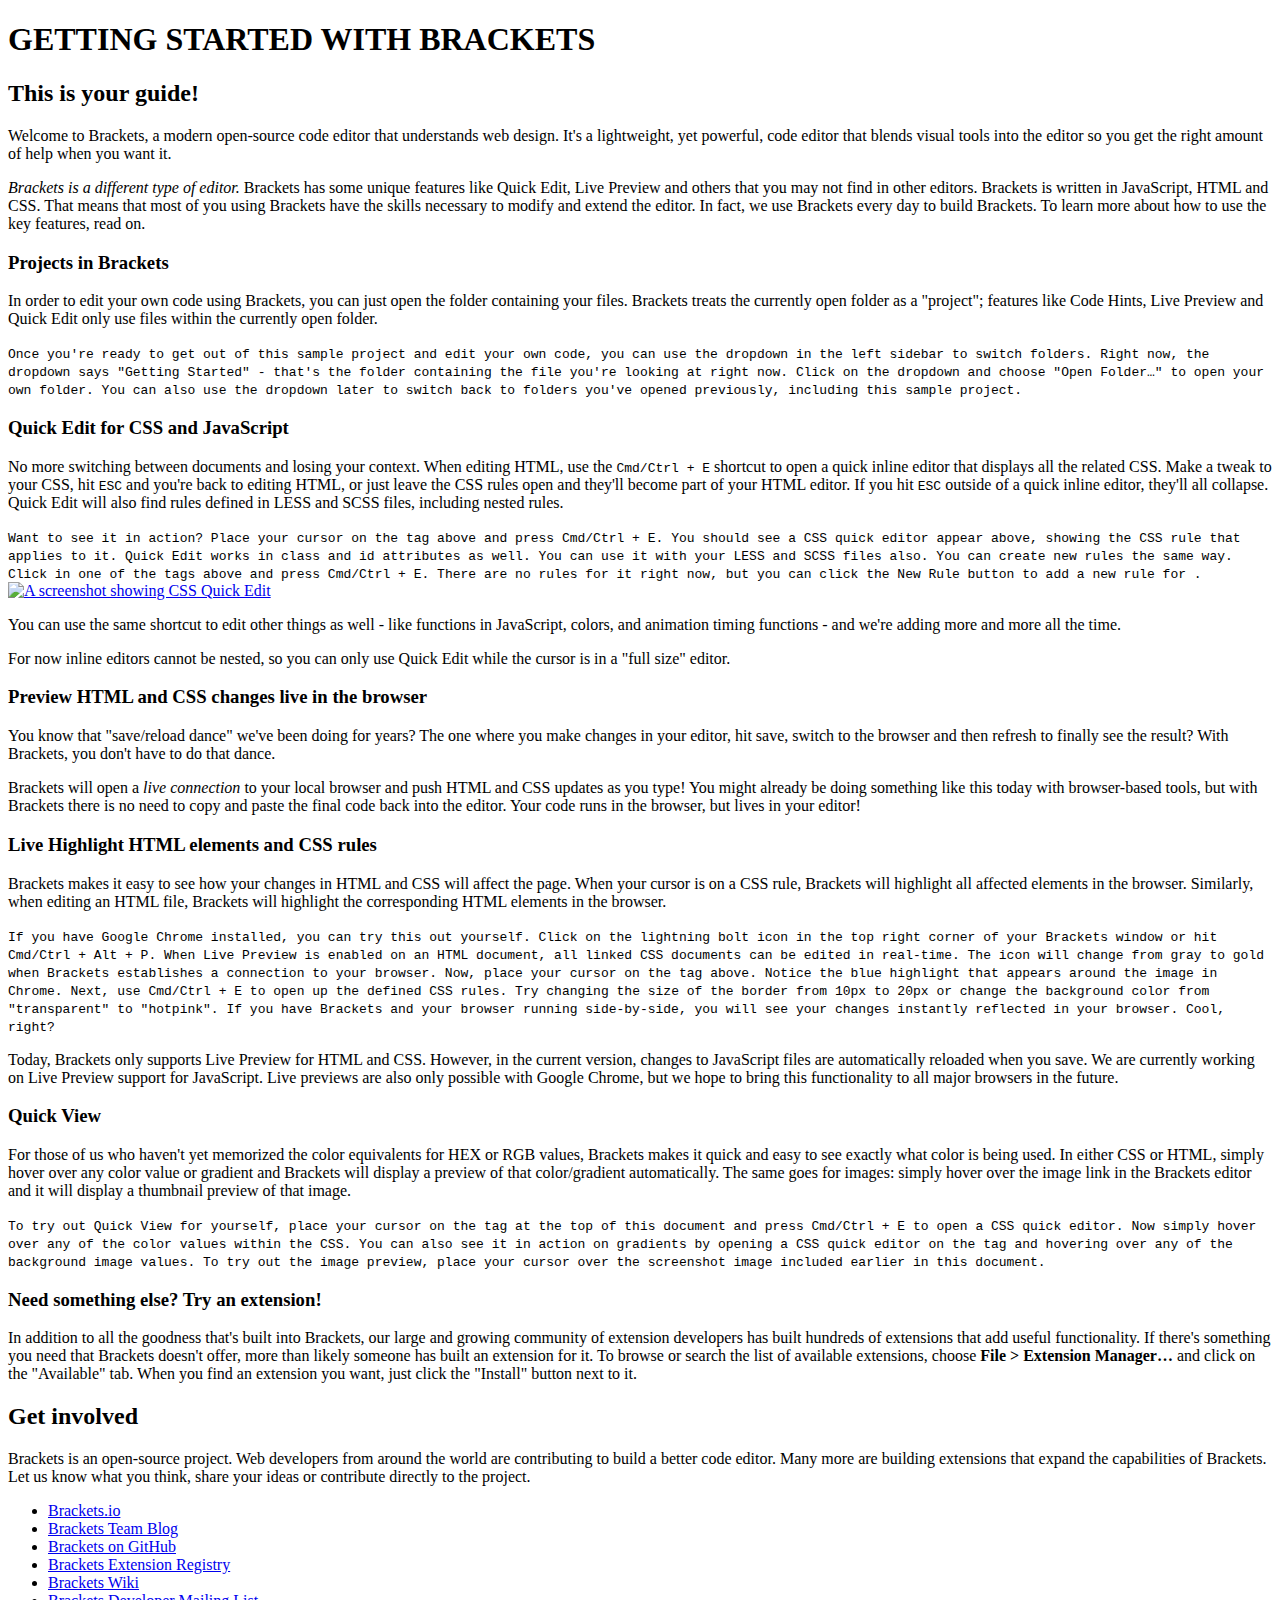
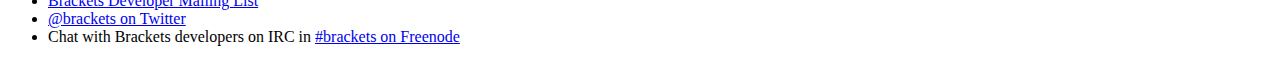
==== index.html @ b968aa74 "News Website" ====
<!DOCTYPE html>
<html>
    
    <head>
        <meta charset="utf-8">
        <meta http-equiv="X-UA-Compatible" content="IE=edge">
        <title>GETTING STARTED WITH BRACKETS</title>
        <meta name="description" content="An interactive getting started guide for Brackets.">
        <link rel="stylesheet" href="main.css">
    </head>
    <body>
        
        <h1>GETTING STARTED WITH BRACKETS</h1>
        <h2>This is your guide!</h2>
        
        <!--
            MADE WITH <3 AND JAVASCRIPT
        -->
        
        <p>
            Welcome to Brackets, a modern open-source code editor that understands web design. It's a lightweight,
            yet powerful, code editor that blends visual tools into the editor so you get the right amount of help
            when you want it.
        </p>
        
        <!--
            WHAT IS BRACKETS?
        -->
        <p>
            <em>Brackets is a different type of editor.</em>
            Brackets has some unique features like Quick Edit, Live Preview and others that you may not find in other
            editors. Brackets is written in JavaScript, HTML and CSS. That means that most of you using Brackets
            have the skills necessary to modify and extend the editor. In fact, we use Brackets every day to build
            Brackets. To learn more about how to use the key features, read on.
        </p>
        
        <!--
            GET STARTED WITH YOUR OWN FILES
        -->
        
        <h3>Projects in Brackets</h3>
        <p>
            In order to edit your own code using Brackets, you can just open the folder containing your files.
            Brackets treats the currently open folder as a "project"; features like Code Hints, Live Preview and
            Quick Edit only use files within the currently open folder.
        </p>
        
        <samp>
            Once you're ready to get out of this sample project and edit your own code, you can use the dropdown
            in the left sidebar to switch folders. Right now, the dropdown says "Getting Started" - that's the
            folder containing the file you're looking at right now. Click on the dropdown and choose "Open Folder…"
            to open your own folder.
            You can also use the dropdown later to switch back to folders you've opened previously, including this
            sample project.
        </samp>
        
        <!--
            THE RELATIONSHIP BETWEEN HTML, CSS AND JAVASCRIPT
        -->
        <h3>Quick Edit for CSS and JavaScript</h3>
        <p>
            No more switching between documents and losing your context. When editing HTML, use the
            <kbd>Cmd/Ctrl + E</kbd> shortcut to open a quick inline editor that displays all the related CSS.
            Make a tweak to your CSS, hit <kbd>ESC</kbd> and you're back to editing HTML, or just leave the
            CSS rules open and they'll become part of your HTML editor. If you hit <kbd>ESC</kbd> outside of
            a quick inline editor, they'll all collapse. Quick Edit will also find rules defined in LESS and
            SCSS files, including nested rules.
        </p>
        
        <samp>
            Want to see it in action? Place your cursor on the <!-- <samp> --> tag above and press
            <kbd>Cmd/Ctrl + E</kbd>. You should see a CSS quick editor appear above, showing the CSS rule that
            applies to it. Quick Edit works in class and id attributes as well. You can use it with your
            LESS and SCSS files also.
            
            You can create new rules the same way. Click in one of the <!-- <p> --> tags above and press
            <kbd>Cmd/Ctrl + E</kbd>. There are no rules for it right now, but you can click the New Rule
            button to add a new rule for <!-- <p> -->.
        </samp>
        
        <a href="screenshots/quick-edit.png">
            <img alt="A screenshot showing CSS Quick Edit" src="screenshots/quick-edit.png" />
        </a>
        
        <p>
            You can use the same shortcut to edit other things as well - like functions in JavaScript,
            colors, and animation timing functions - and we're adding more and more all the time.
        </p>
        <p>
            For now inline editors cannot be nested, so you can only use Quick Edit while the cursor
            is in a "full size" editor.
        </p>
        
        <!--
            LIVE PREVIEW
        -->
        <h3>Preview HTML and CSS changes live in the browser</h3>
        <p>
            You know that "save/reload dance" we've been doing for years? The one where you make changes in
            your editor, hit save, switch to the browser and then refresh to finally see the result?
            With Brackets, you don't have to do that dance.
        </p>
        <p>
            Brackets will open a <em>live connection</em> to your local browser and push HTML and CSS updates as you
            type! You might already be doing something like this today with browser-based tools, but with Brackets
            there is no need to copy and paste the final code back into the editor. Your code runs in the
            browser, but lives in your editor!
        </p>
        
        <h3>Live Highlight HTML elements and CSS rules</h3>
        <p>
            Brackets makes it easy to see how your changes in HTML and CSS will affect the page. When your cursor
            is on a CSS rule, Brackets will highlight all affected elements in the browser. Similarly, when editing
            an HTML file, Brackets will highlight the corresponding HTML elements in the browser.
        </p>
        
        <samp>
            If you have Google Chrome installed, you can try this out yourself. Click on the lightning bolt
            icon in the top right corner of your Brackets window or hit <kbd>Cmd/Ctrl + Alt + P</kbd>. When
            Live Preview is enabled on an HTML document, all linked CSS documents can be edited in real-time.
            The icon will change from gray to gold when Brackets establishes a connection to your browser.
            
            Now, place your cursor on the <!-- <img> --> tag above. Notice the blue highlight that appears
            around the image in Chrome. Next, use <kbd>Cmd/Ctrl + E</kbd> to open up the defined CSS rules.
            Try changing the size of the border from 10px to 20px or change the background
            color from "transparent" to "hotpink". If you have Brackets and your browser running side-by-side, you
            will see your changes instantly reflected in your browser. Cool, right?
        </samp>
        
        <p class="note">
            Today, Brackets only supports Live Preview for HTML and CSS. However, in the current version, changes to
            JavaScript files are automatically reloaded when you save. We are currently working on Live Preview
            support for JavaScript. Live previews are also only possible with Google Chrome, but we hope
            to bring this functionality to all major browsers in the future.
        </p>
        
        <h3>Quick View</h3>
        <p>
            For those of us who haven't yet memorized the color equivalents for HEX or RGB values, Brackets makes
            it quick and easy to see exactly what color is being used. In either CSS or HTML, simply hover over any
            color value or gradient and Brackets will display a preview of that color/gradient automatically. The
            same goes for images: simply hover over the image link in the Brackets editor and it will display a
            thumbnail preview of that image.
        </p>
        
        <samp>
            To try out Quick View for yourself, place your cursor on the <!-- <body> --> tag at the top of this
            document and press <kbd>Cmd/Ctrl + E</kbd> to open a CSS quick editor. Now simply hover over any of the
            color values within the CSS. You can also see it in action on gradients by opening a CSS quick editor
            on the <!-- <html> --> tag and hovering over any of the background image values. To try out the image
            preview, place your cursor over the screenshot image included earlier in this document.
        </samp>
        
        <h3>Need something else? Try an extension!</h3>
        <p>
            In addition to all the goodness that's built into Brackets, our large and growing community of
            extension developers has built hundreds of extensions that add useful functionality. If there's
            something you need that Brackets doesn't offer, more than likely someone has built an extension for
            it. To browse or search the list of available extensions, choose <strong>File > Extension
            Manager…</strong> and click on the "Available" tab. When you find an extension you want, just click
            the "Install" button next to it.
        </p>
        
        <!--
            LET US KNOW WHAT YOU THINK
        -->
        <h2>Get involved</h2>
        <p>
            Brackets is an open-source project. Web developers from around the world are contributing to build
            a better code editor. Many more are building extensions that expand the capabilities of Brackets.
            Let us know what you think, share your ideas or contribute directly to the project.
        </p>
        <ul>
            <li><a href="http://brackets.io">Brackets.io</a></li>
            <li><a href="http://blog.brackets.io">Brackets Team Blog</a></li>
            <li><a href="https://github.com/adobe/brackets">Brackets on GitHub</a></li>
            <li><a href="https://brackets-registry.aboutweb.com">Brackets Extension Registry</a></li>
            <li><a href="https://github.com/adobe/brackets/wiki">Brackets Wiki</a></li>
            <li><a href="https://groups.google.com/forum/#!forum/brackets-dev">Brackets Developer Mailing List</a></li>
            <li><a href="https://twitter.com/brackets">@brackets on Twitter</a></li>
            <li>Chat with Brackets developers on IRC in <a href="http://webchat.freenode.net/?channels=brackets&uio=d4">#brackets on Freenode</a></li>
        </ul>
        
    </body>
</html>
<!--

    [[[[[[[[[[[[[[[      ]]]]]]]]]]]]]]]
    [::::::::::::::      ::::::::::::::]
    [::::::::::::::      ::::::::::::::]
    [::::::[[[[[[[:      :]]]]]]]::::::]
    [:::::[                      ]:::::]
    [:::::[                      ]:::::]
    [:::::[                      ]:::::]
    [:::::[                      ]:::::]
    [:::::[     CODE THE WEB     ]:::::]
    [:::::[  http://brackets.io  ]:::::]
    [:::::[                      ]:::::]
    [:::::[                      ]:::::]
    [:::::[                      ]:::::]
    [:::::[                      ]:::::]
    [::::::[[[[[[[:      :]]]]]]]::::::]
    [::::::::::::::      ::::::::::::::]
    [::::::::::::::      ::::::::::::::]
    [[[[[[[[[[[[[[[      ]]]]]]]]]]]]]]]

-->
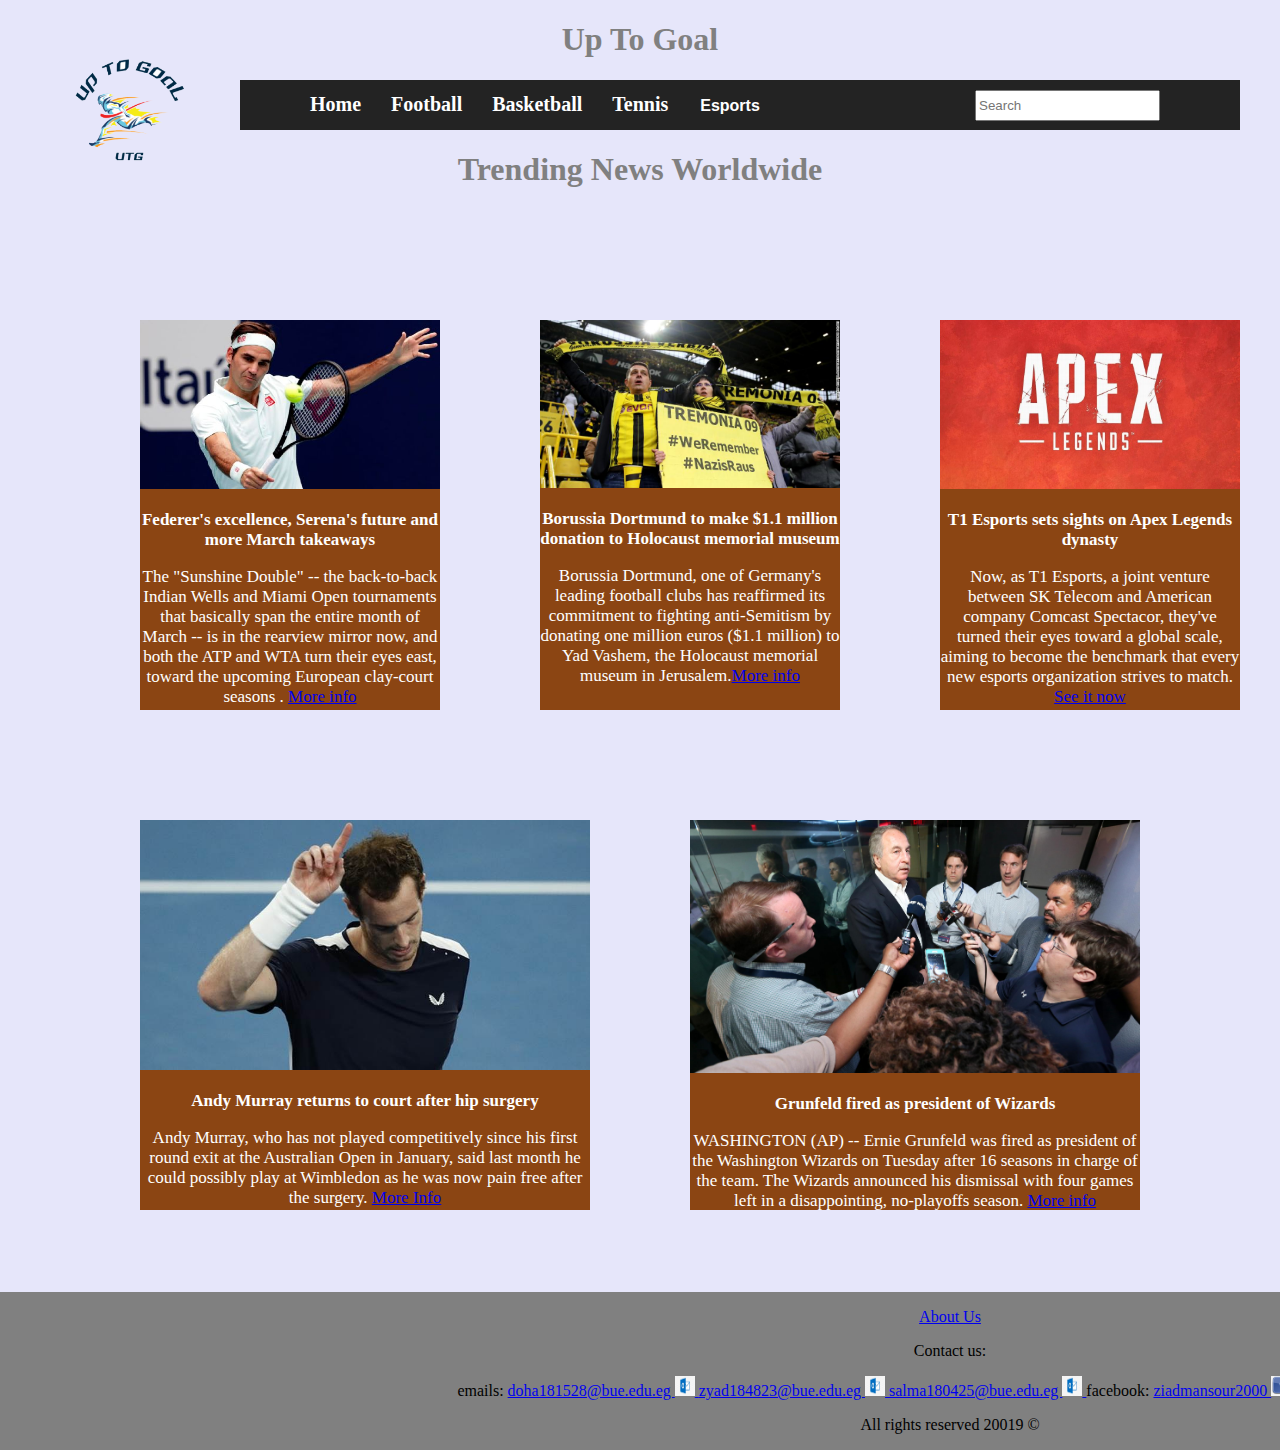
==== commit 312c53ef: "Update index.html" ====
--- a/index.html
+++ b/index.html
@@ -1,207 +1,124 @@
 <!DOCTYPE html>
-<html>
+<html lang ="en">
+    <head>
+        <meta charset="utf-8"/>
     
-    <head>
-        <meta charset="utf-8">
-        <meta http-equiv="X-UA-Compatible" content="IE=edge">
-        <title>GETTING STARTED WITH BRACKETS</title>
-        <meta name="description" content="An interactive getting started guide for Brackets.">
-        <link rel="stylesheet" href="main.css">
+        <title>Up To Goal</title>
+        
+           
+            <link rel="stylesheet" type="text/css" href="css/style.css">
+            
     </head>
+    
     <body>
+    <div class="container">
+        <h1>Up To Goal</h1>
+            <!--start nav bar-->
+            <div class="nav">
+                <div class="brand">
+                    <img src="Final.png" alt="image">
+                </div>
+            <div class="navbar">
+                <ul class="link">
+                    <li><div class="dropup">
+                          <button class="dropbtn">Esports</button>
+                          <div class="dropup-content">
+                         <a href="LeagueOfLegends.html">League Of Legends</a>
+                           <a href="Dota2.html">Dota 2 </a>
+                         <a href="counterstrike.html">Counter Strike</a>
+  </div>
+</div></li>
+                    <li><a  href="Tennis.html">Tennis</a></li>
+                    <li><a  href="Basketball.html">Basketball</a></li>
+                    <li><a  href="Football.html">Football</a></li>
+                    <li ><a href="index.html">Home</a></li>
+                </ul>
+                <div class="clearfix"></div>
+                <input type="text" class="form-control" placeholder="Search">
+            </div>
+            
+        <!--end nav bar-->
+    </div>
+<h1>Trending News Worldwide</h1>
+    <div class="count">
         
-        <h1>GETTING STARTED WITH BRACKETS</h1>
-        <h2>This is your guide!</h2>
-        
-        <!--
-            MADE WITH <3 AND JAVASCRIPT
-        -->
+                <img src="Tennis.jpg" alt="Tennis">
+        <p><b>Federer's excellence, Serena's future and more March
+takeaways</b></p>
         
         <p>
-            Welcome to Brackets, a modern open-source code editor that understands web design. It's a lightweight,
-            yet powerful, code editor that blends visual tools into the editor so you get the right amount of help
-            when you want it.
+            The "Sunshine Double" -- the back-to-back Indian Wells and Miami
+Open tournaments that basically span the entire month of March --
+is in the rearview mirror now, and both the ATP and WTA turn their eyes
+east, toward the upcoming European clay-court seasons .
+             <a href = "http://www.espn.com/esports/story/_/id/26411176/t1-esports-sets-sights-apex-legends-dynasty">More info</a>
         </p>
+    </div>
+    <div class="count">
+        <img src="Football.jpg" alt="Football">
+        <p><b>Borussia Dortmund to make $1.1 million donation to
+  Holocaust memorial museum</b></p>
         
-        <!--
-            WHAT IS BRACKETS?
-        -->
-        <p>
-            <em>Brackets is a different type of editor.</em>
-            Brackets has some unique features like Quick Edit, Live Preview and others that you may not find in other
-            editors. Brackets is written in JavaScript, HTML and CSS. That means that most of you using Brackets
-            have the skills necessary to modify and extend the editor. In fact, we use Brackets every day to build
-            Brackets. To learn more about how to use the key features, read on.
+        
+        <p> Borussia Dortmund, one of Germany's leading football clubs
+  has reaffirmed its commitment to fighting anti-Semitism by
+  donating one million euros ($1.1 million) to Yad Vashem,
+  the Holocaust memorial museum in Jerusalem.<a href = "https://edition.cnn.com/2019/04/02/football/borussia-dortmund-yad-vashem-donation-spt-intl/index.html">More info</a>
         </p>
+       
+    </div>
+    <div class="count">
+        <a href="http://www.espn.com/esports/story/_/id/26411176/t1-esports-sets-sights-apex-legends-dynasty" target="_blank"><img src="Apex.jpg" alt="image"></a>
+        <p><b>T1 Esports sets sights on Apex Legends dynasty</b></p>
+        <p>Now, as T1 Esports, a joint venture between SK Telecom and
+American company Comcast Spectacor, they've turned their
+eyes toward a global scale, aiming to become the benchmark
+that every new esports organization strives to match.
+        <a href="http://www.espn.com/esports/story/_/id/26411176/t1-esports-sets-sights-apex-legends-dynasty" target="_blank">See it now</a></p>
+    </div>
+    <div class="count1">
+        <img src="Andy.jpg" alt="Image For Andy">
+        <p><b>Andy Murray returns to court after hip surgery</b></p>
+        <p>Andy Murray, who has not played competitively since his first round exit at the Australian Open in
+January, said last month he could possibly play at Wimbledon as he was now pain free after the surgery.
+<a href = "https://indianexpress.com/article/sports/tennis/andy-murray-returns-to-court-after-hip-surgery-5655323/">More Info</a>
+        </p>
+    </div>
+    <div class="count1">
+         <img src="Basketball.jpg" alt="Image For Basketball">
+        <p><b>Grunfeld fired as president of Wizards</b></p>
+        <p>WASHINGTON (AP) -- Ernie Grunfeld was fired as president
+of the Washington Wizards on Tuesday after 16 seasons in
+charge of the team. The Wizards announced his dismissal with
+four games left in a disappointing, no-playoffs season.
+            <a href = "https://www.nba.com/news">More info</a>
+
+        </p>
+    </div>
+ 
         
-        <!--
-            GET STARTED WITH YOUR OWN FILES
-        -->
+    
+
+ 
+    </div>
+
+      
         
-        <h3>Projects in Brackets</h3>
-        <p>
-            In order to edit your own code using Brackets, you can just open the folder containing your files.
-            Brackets treats the currently open folder as a "project"; features like Code Hints, Live Preview and
-            Quick Edit only use files within the currently open folder.
-        </p>
+    
+    
+   
+    
+    <footer class = "footer">
+<p> <a href="AboutUs.html">About Us</a>  </p>
+      <p>Contact us:</p>
+      emails: <a href="mailto:doha181528@bue.edu.eg">doha181528@bue.edu.eg <img  alt=mail src="Outlook.jpeg" width="20" height="20" >  </a>
+       <a href="mailto:zyad184823@bue.edu.eg"> zyad184823@bue.edu.eg <img  alt=mail src="Outlook.jpeg" width="20" height="20" >  </a>
+       <a href="mailto:salma180425@bue.edu.eg"> salma180425@bue.edu.eg <img  alt=mail src="Outlook.jpeg" width="20" height="20" >  </a>
+     facebook: <a href="https://www.facebook.com/ziadmansour2000">ziadmansour2000 <img  alt=mail src="Facebook.jpeg" width="20" height="20" > </a>
+         instagram <a href="https://instagram.com/xuraniumx?utm_source=ig_profile_share&igshid=1mqdqscv8mq8j">xuranimx <img  alt=mail src="Instgram.jpeg" width="15" height="15"> </a>
+    <p> All rights reserved 20019 &copy;</p>
+    </footer>  
         
-        <samp>
-            Once you're ready to get out of this sample project and edit your own code, you can use the dropdown
-            in the left sidebar to switch folders. Right now, the dropdown says "Getting Started" - that's the
-            folder containing the file you're looking at right now. Click on the dropdown and choose "Open Folder…"
-            to open your own folder.
-            You can also use the dropdown later to switch back to folders you've opened previously, including this
-            sample project.
-        </samp>
-        
-        <!--
-            THE RELATIONSHIP BETWEEN HTML, CSS AND JAVASCRIPT
-        -->
-        <h3>Quick Edit for CSS and JavaScript</h3>
-        <p>
-            No more switching between documents and losing your context. When editing HTML, use the
-            <kbd>Cmd/Ctrl + E</kbd> shortcut to open a quick inline editor that displays all the related CSS.
-            Make a tweak to your CSS, hit <kbd>ESC</kbd> and you're back to editing HTML, or just leave the
-            CSS rules open and they'll become part of your HTML editor. If you hit <kbd>ESC</kbd> outside of
-            a quick inline editor, they'll all collapse. Quick Edit will also find rules defined in LESS and
-            SCSS files, including nested rules.
-        </p>
-        
-        <samp>
-            Want to see it in action? Place your cursor on the <!-- <samp> --> tag above and press
-            <kbd>Cmd/Ctrl + E</kbd>. You should see a CSS quick editor appear above, showing the CSS rule that
-            applies to it. Quick Edit works in class and id attributes as well. You can use it with your
-            LESS and SCSS files also.
-            
-            You can create new rules the same way. Click in one of the <!-- <p> --> tags above and press
-            <kbd>Cmd/Ctrl + E</kbd>. There are no rules for it right now, but you can click the New Rule
-            button to add a new rule for <!-- <p> -->.
-        </samp>
-        
-        <a href="screenshots/quick-edit.png">
-            <img alt="A screenshot showing CSS Quick Edit" src="screenshots/quick-edit.png" />
-        </a>
-        
-        <p>
-            You can use the same shortcut to edit other things as well - like functions in JavaScript,
-            colors, and animation timing functions - and we're adding more and more all the time.
-        </p>
-        <p>
-            For now inline editors cannot be nested, so you can only use Quick Edit while the cursor
-            is in a "full size" editor.
-        </p>
-        
-        <!--
-            LIVE PREVIEW
-        -->
-        <h3>Preview HTML and CSS changes live in the browser</h3>
-        <p>
-            You know that "save/reload dance" we've been doing for years? The one where you make changes in
-            your editor, hit save, switch to the browser and then refresh to finally see the result?
-            With Brackets, you don't have to do that dance.
-        </p>
-        <p>
-            Brackets will open a <em>live connection</em> to your local browser and push HTML and CSS updates as you
-            type! You might already be doing something like this today with browser-based tools, but with Brackets
-            there is no need to copy and paste the final code back into the editor. Your code runs in the
-            browser, but lives in your editor!
-        </p>
-        
-        <h3>Live Highlight HTML elements and CSS rules</h3>
-        <p>
-            Brackets makes it easy to see how your changes in HTML and CSS will affect the page. When your cursor
-            is on a CSS rule, Brackets will highlight all affected elements in the browser. Similarly, when editing
-            an HTML file, Brackets will highlight the corresponding HTML elements in the browser.
-        </p>
-        
-        <samp>
-            If you have Google Chrome installed, you can try this out yourself. Click on the lightning bolt
-            icon in the top right corner of your Brackets window or hit <kbd>Cmd/Ctrl + Alt + P</kbd>. When
-            Live Preview is enabled on an HTML document, all linked CSS documents can be edited in real-time.
-            The icon will change from gray to gold when Brackets establishes a connection to your browser.
-            
-            Now, place your cursor on the <!-- <img> --> tag above. Notice the blue highlight that appears
-            around the image in Chrome. Next, use <kbd>Cmd/Ctrl + E</kbd> to open up the defined CSS rules.
-            Try changing the size of the border from 10px to 20px or change the background
-            color from "transparent" to "hotpink". If you have Brackets and your browser running side-by-side, you
-            will see your changes instantly reflected in your browser. Cool, right?
-        </samp>
-        
-        <p class="note">
-            Today, Brackets only supports Live Preview for HTML and CSS. However, in the current version, changes to
-            JavaScript files are automatically reloaded when you save. We are currently working on Live Preview
-            support for JavaScript. Live previews are also only possible with Google Chrome, but we hope
-            to bring this functionality to all major browsers in the future.
-        </p>
-        
-        <h3>Quick View</h3>
-        <p>
-            For those of us who haven't yet memorized the color equivalents for HEX or RGB values, Brackets makes
-            it quick and easy to see exactly what color is being used. In either CSS or HTML, simply hover over any
-            color value or gradient and Brackets will display a preview of that color/gradient automatically. The
-            same goes for images: simply hover over the image link in the Brackets editor and it will display a
-            thumbnail preview of that image.
-        </p>
-        
-        <samp>
-            To try out Quick View for yourself, place your cursor on the <!-- <body> --> tag at the top of this
-            document and press <kbd>Cmd/Ctrl + E</kbd> to open a CSS quick editor. Now simply hover over any of the
-            color values within the CSS. You can also see it in action on gradients by opening a CSS quick editor
-            on the <!-- <html> --> tag and hovering over any of the background image values. To try out the image
-            preview, place your cursor over the screenshot image included earlier in this document.
-        </samp>
-        
-        <h3>Need something else? Try an extension!</h3>
-        <p>
-            In addition to all the goodness that's built into Brackets, our large and growing community of
-            extension developers has built hundreds of extensions that add useful functionality. If there's
-            something you need that Brackets doesn't offer, more than likely someone has built an extension for
-            it. To browse or search the list of available extensions, choose <strong>File > Extension
-            Manager…</strong> and click on the "Available" tab. When you find an extension you want, just click
-            the "Install" button next to it.
-        </p>
-        
-        <!--
-            LET US KNOW WHAT YOU THINK
-        -->
-        <h2>Get involved</h2>
-        <p>
-            Brackets is an open-source project. Web developers from around the world are contributing to build
-            a better code editor. Many more are building extensions that expand the capabilities of Brackets.
-            Let us know what you think, share your ideas or contribute directly to the project.
-        </p>
-        <ul>
-            <li><a href="http://brackets.io">Brackets.io</a></li>
-            <li><a href="http://blog.brackets.io">Brackets Team Blog</a></li>
-            <li><a href="https://github.com/adobe/brackets">Brackets on GitHub</a></li>
-            <li><a href="https://brackets-registry.aboutweb.com">Brackets Extension Registry</a></li>
-            <li><a href="https://github.com/adobe/brackets/wiki">Brackets Wiki</a></li>
-            <li><a href="https://groups.google.com/forum/#!forum/brackets-dev">Brackets Developer Mailing List</a></li>
-            <li><a href="https://twitter.com/brackets">@brackets on Twitter</a></li>
-            <li>Chat with Brackets developers on IRC in <a href="http://webchat.freenode.net/?channels=brackets&uio=d4">#brackets on Freenode</a></li>
-        </ul>
-        
-    </body>
+ </body>
+
 </html>
-<!--
-
-    [[[[[[[[[[[[[[[      ]]]]]]]]]]]]]]]
-    [::::::::::::::      ::::::::::::::]
-    [::::::::::::::      ::::::::::::::]
-    [::::::[[[[[[[:      :]]]]]]]::::::]
-    [:::::[                      ]:::::]
-    [:::::[                      ]:::::]
-    [:::::[                      ]:::::]
-    [:::::[                      ]:::::]
-    [:::::[     CODE THE WEB     ]:::::]
-    [:::::[  http://brackets.io  ]:::::]
-    [:::::[                      ]:::::]
-    [:::::[                      ]:::::]
-    [:::::[                      ]:::::]
-    [:::::[                      ]:::::]
-    [::::::[[[[[[[:      :]]]]]]]::::::]
-    [::::::::::::::      ::::::::::::::]
-    [::::::::::::::      ::::::::::::::]
-    [[[[[[[[[[[[[[[      ]]]]]]]]]]]]]]]
-
--->
--- a/css/style.css
+++ b/css/style.css
@@ -0,0 +1,236 @@
+body{
+	
+	padding:0;
+	margin:0 ;
+	background-color:  #E6E6FA;
+
+}
+
+.container{
+	width:1200px;
+	 margin: auto ;
+	
+}
+.container h1{
+	text-align: center;
+	font-weight: bold;
+	color: gray;
+}
+ul .link{
+	list-style:none;
+	padding:0;
+	margin:0;
+}
+
+/*start nav bar*/
+.nav{
+	position: relative;
+	min-width: 1200px;
+	height:50px;
+}
+.brand{
+	position: absolute;
+	top: -45px;
+}
+.brand img{
+	width: 180px;
+	height: 150px;
+}
+.navbar{
+	font-size:20px;
+	height:50px;
+	color:#fff;
+	background-color: #232323;
+	position: absolute;
+	min-width: 1000px;
+	right: 0;
+}
+
+.navbar .link{
+	font-weight:bold;
+	float: left;
+}
+.navbar .link li{
+	float: right;
+	list-style: none;
+	margin-left: 30px;
+    margin-top: -7px;
+}
+.navbar .link a{
+	color: #fff;
+	text-decoration: none;
+
+}
+.navbar .form-control{
+	height: 25px;
+	margin-top: 10px;
+    margin-right: 80px;
+    float: right;
+}
+.navbar .link .active a,
+.navbar .link a:hover{
+	color:#1abc9c;
+	
+}
+
+/*end nav bar*/
+.count{
+	width: 300px;
+	margin-top: 110px;
+	float: left;
+	margin-left: 100px;
+	background-color: saddlebrown;
+	height: 390px;
+	margin-bottom: 50px;
+
+}
+.count img{
+	width: 300px;
+}
+.count p{
+	color: #fff;
+	text-align: center;
+    font-size: 17px;
+}
+.count1{
+	width: 450px;
+	margin-top: 60px;
+	float: left;
+	margin-left: 100px;
+	background-color: saddlebrown;
+	height: 390px;
+	margin-bottom: 50px;
+
+}
+.count1 img{
+	width: 450px;
+}
+.count1 p{
+	color: #fff;
+	text-align: center;
+    font-size: 17px;
+}
+.dropbtn {
+  background-color:  #232323;
+  color: white;
+  padding: 2px;
+  font-size: 16px;
+    font-weight: bold;
+  border: none;
+}
+
+.dropup {
+  position: relative;
+  display: inline-block;
+}
+
+.dropup-content {
+  display: none;
+  position: absolute;
+  background-color:  #232323;
+  min-width: 160px;
+  bottom: -140px;
+  z-index: 1;
+}
+
+.dropup-content a {
+  color: black;
+  padding: 12px 16px;
+  text-decoration: none;
+  display: block;
+}
+
+.dropup-content a:hover {background-color:  #232323}
+
+.dropup:hover .dropup-content {
+  display: block;
+}
+
+.dropup:hover .dropbtn {
+    background-color: #2980B9;}
+
+    .inputs {
+  width: 100%;
+  padding: 12px;
+  border: 1px solid #ccc;
+  border-radius: 4px;
+  box-sizing: border-box;
+  margin-top: 6px;
+  margin-bottom: 16px;
+  resize: vertical;
+}
+
+    .submit{
+  background-color: #a57171;
+  color: white;
+  padding: 12px 20px;
+  border: none;
+  border-radius: 4px;
+  cursor: pointer;
+}
+
+.submit:hover {
+  background-color: #6ac7e0;
+}
+
+.fedcontainer {
+  border-radius: 5px;
+    
+  padding: 20px;
+    width: 500px;
+}
+
+.Title  {
+    text-align: center ;
+    color: teal;
+    font-size: 350%;
+   font-family: cursive ;
+    background-color: beige
+}
+.Roman {
+   text-align: left ;
+    font-size: 270% ;
+    color: black;
+    font-family: cursive ;
+}
+
+.answer {
+    font-size: 150% ;  
+    color : teal ;
+}
+
+table, th, td {
+  border: 1px solid black;
+  border-collapse: collapse;
+}
+th, td {
+  padding: 5px;
+  text-align: left;
+}
+ Back 
+{
+    text-align: center ;
+}
+.footer {
+    text-align: center ;
+     position: absolute ;
+    width: 1900px ;
+    bottom: -550px ; 
+    background-color: grey;
+    
+}
+
+.footerAbout {
+    text-align: center ;
+     position: absolute ;
+    width: 2400px ;
+    bottom: -1200px ; 
+    background-color: grey;
+}
+.table {
+    
+    text-align: center ;
+}
+
+
+
